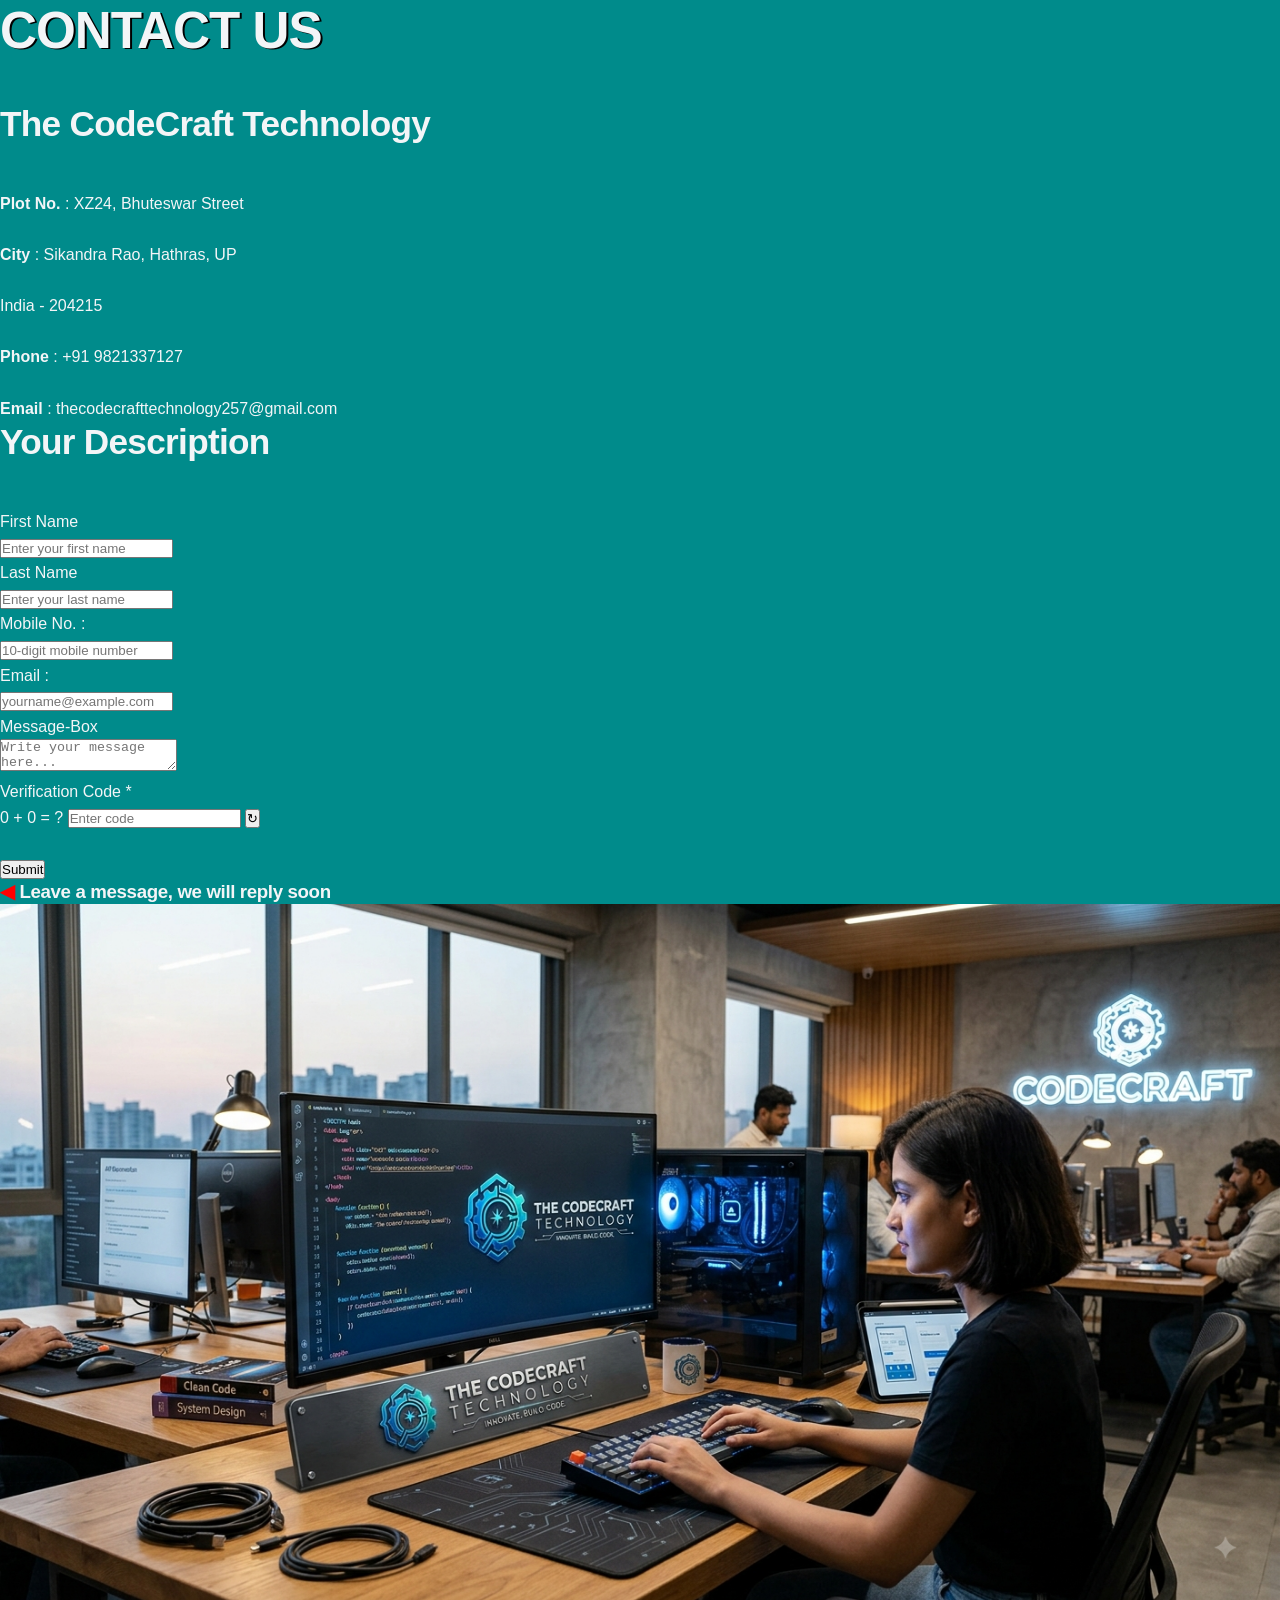
==== contact.html @ 593c447a "contact.html file has been created" ====
<!DOCTYPE html>
<html lang="en">
<head>
    <meta charset="UTF-8">
    <meta name="viewport" content="width=device-width, initial-scale=1.0">
    <title>Contact Us</title>
    <link rel="stylesheet" href="style.css">  
     <link rel="stylesheet" href="contact.css"> 
</head>
<body>
       <div id="header"></div> 
  
    <div id="header_contact">
        <h1>CONTACT US</h1>
    </div>
  
   <div id="contactMe">
    <div class="address">
        <br>
        <h2>The CodeCraft Technology</h2>
        <br>
        <p><b>Plot No.</b> : XZ24, Bhuteswar Street</p><br>
        <p><b>City</b> : Sikandra Rao, Hathras, UP</p><br>
        <p>India - 204215</p><br>
        <p><b>Phone</b> : +91 9821337127</p><br>
        <p><b>Email</b> : thecodecrafttechnology257@gmail.com</p>
    </div>
    <div class="formInfo">
        <form id="userform" novalidate>
            <input type="hidden" name="access_key" id="web3forms-key" value="REPLACE_WITH_YOUR_WEB3FORMS_ACCESS_KEY">
            <input type="hidden" name="subject" value="New Contact Form Submission - The CodeCraft Technology">
            <input type="hidden" name="from_name" value="CodeCraft Contact Form">
            <input type="hidden" name="to_email" value="thecodecrafttechnology257@gmail.com">
            
            <h2>Your Description</h2>
            <br>
            
            <!-- Label aur Input ka connection id se hota hai -->
            <label for="name">First Name</label>
            <br>
            <input type="text" name="name" id="name" class="name" autocomplete="given-name" placeholder="Enter your first name">
            <br>
            
            <label for="lastname">Last Name</label>
            <br>
            <input type="text" name="lastname" id="lastname" class="lastname" autocomplete="family-name" placeholder="Enter your last name">
            <br>
            
            <label for="mobile">Mobile No. :</label>
            <br>
            <input type="text" name="mobile" id="mobile" class="number" inputmode="numeric" autocomplete="tel" placeholder="10-digit mobile number">
            <br>
            
            <label for="email">Email :</label>
            <br>
            <input type="email" name="email" id="email" class="email" autocomplete="email" placeholder="yourname@example.com">
            <br>
            
            <label for="message-box">Message-Box</label>
            <br>
            <textarea id="message-box" class="Message-Box" name="message" maxlength="500" placeholder="Write your message here..."></textarea>
            <br>

            <!-- Authentication: simple verification code -->
            <label for="captcha-input">Verification Code *</label>
            <br>
            <div class="captcha-row">
                <span id="captcha-question">0 + 0 = ?</span>
                <input type="text" id="captcha-input" class="captcha-input" inputmode="numeric" autocomplete="off" placeholder="Enter code">
                <button type="button" id="captcha-refresh" title="New code">&#8635;</button>
            </div>
            <span id="captcha-error" class="error-message"></span>
            <span id="captcha-value" hidden></span>
            <br>
            
            <button type="submit" class="submit">Submit</button>
            <span id="form-success" class="form-success"></span>
        </form> 
    </div>
    <div class="form_image">
        <h3> <strong style="color:red">◀</strong> Leave a message, we will reply soon</h3>
        <img src="IM-4.png" alt="image" id="reply_image">
    </div>

   </div>
   <div class="bottom">
    <p>All rights have resereved@The CodeCraft Technology</p>
   </div>


<script src="header.js"></script>
<script src="contact.js"></script>
</body>
</html>
---- style.css ----
*,
*::before,
*::after {
  margin: 0;
  padding: 0;
  box-sizing: border-box;
}

:root {
  --bg: #0c1014;
  --surface: #151b22;
  --surface-2: #1c242e;
  --line: rgba(212, 175, 55, 0.22);
  --gold: #d4af37;
  --gold-soft: #f0d78c;
  --cyan: #3ec8d8;
  --text: #f3f5f7;
  --muted: #a8b0ba;
  --shadow: 0 18px 50px rgba(0, 0, 0, 0.35);
  --radius: 16px;
  --max: 1180px;
}

html {
  scroll-behavior: smooth;
}

body {
  font-family: "Plus Jakarta Sans", "Segoe UI", sans-serif;
  background: #008b8b;   var(--bg);
  color: var(--text);
  line-height: 1.6;
}

img {
  max-width: 100%;
  display: block;
}

a {
  color: inherit;
}

.skip-link {
  position: absolute;
  left: 12px;
  top: -40px;
  background: var(--gold);
  color: #111;
  padding: 8px 12px;
  z-index: 100;
  font-weight: 700;
}

.skip-link:focus {
  top: 12px;
}

.site-header {
  position: sticky;
  top: 0;
  z-index: 50;
  background:#2f4f4f;
  backdrop-filter: blur(12px);
  border-bottom: 1px solid var(--line);
}

.header-inner {
  width: min(var(--max), calc(100% - 32px));
  margin: 0 auto;
  min-height: 72px;
  display: flex;
  align-items: center;
  justify-content: space-between;
  gap: 24px;
}

.brand {
  display: flex;
  align-items: center;
  gap: 12px;
  text-decoration: none;
}

.brand-mark {
  width: 40px;
  height: 40px;
  display: grid;
  place-items: center;
  border: 1px solid var(--cyan);
  color: var(--cyan);
  border-radius: 10px;
  font-weight: 800;
  letter-spacing: -1px;
}

.brand-text {
  display: flex;
  flex-direction: column;
  line-height: 1.1;
}

.brand-text strong {
  font-size: 0.95rem;
  letter-spacing: 0.04em;
}

.brand-text span {
  font-size: 0.72rem;
  letter-spacing: 0.28em;
  text-transform: uppercase;
  color: orange;
 font-weight : bold;
}

.menu ul {
  display: flex;
  list-style: none;
  gap: 8px;
}

.menu a {
  display: block;
  padding: 8px 14px;
  text-decoration: none;
  color: white;
  font-weight: 600;
  font-size: 0.97rem;
  border-radius: 999px;
  transition: 0.2s ease;
}

.menu a:hover,
.menu a:focus-visible {
  color: var(--bg);
  background: gold; var(--gold);
}

.nav-toggle-btn {
  display: none;
  width: 42px;
  height: 42px;
  place-items: center;
  gap: 5px;
  cursor: pointer;
}

.nav-toggle-btn span {
  display: block;
  width: 22px;
  height: 2px;
  background: var(--text);
}

.hero,
.about,
.services,
.partners,
.footer-grid,
.copyright {
  width: min(var(--max), calc(100% - 32px));
  margin-inline: auto;
}

.hero {
  display: grid;
  grid-template-columns: 1.05fr 0.95fr;
  gap: 40px;
  align-items: center;
  padding: 64px 0 48px;
}

.eyebrow {
  color: red;
  font-size: 1rem;
  font-weight: 700;
  letter-spacing: 0.18em;
  text-transform: uppercase;
  margin-bottom: 12px;
  text-shadow : 1px 0px 0px #ffff; 
}

h1,
h2,
h3 {
  line-height: 1.2;
  letter-spacing: -0.02em;
}

 h1 {
  font-size: clamp(2rem, 4vw, 3.4rem);
  margin-bottom: 16px;
  font-family : sans-serif;
 text-shadow : 2px 1px 0px #000;
}

h2 {
  font-size: clamp(1.6rem, 3vw, 2.2rem);
  margin-bottom: 20px;
 
}

.lede {
  color: #fff; var(--muted);
  font-size: 1.08rem;
  max-width: 38ch;
  margin-bottom: 28px;
}

.hero-actions {
  display: flex;
  flex-wrap: wrap;
  gap: 12px;
}

.btn {
  display: inline-flex;
  align-items: center;
  justify-content: center;
  padding: 12px 22px;
  border-radius: 999px;
  text-decoration: none;
  font-weight: 700;
  transition: 0.2s ease;
}

.btn-primary {
  background: orange;
  color: #000; #16120a;
}

.btn-primary:hover {
  background: gold;
  color:navy;
}

.btn-ghost {
  border: 1px solid var(--line);
  color: #000; var(--text);
  background:aqua;
}

.btn-ghost:hover {
  border-color: var(--gold);
  color: var(--gold);
}

.hero-visual,
.about-visual,
.footer-visual,
.banner {
  border-radius: var(--radius);
  overflow: hidden;
  box-shadow: var(--shadow);
  border: 1px solid var(--line);
}

.hero-visual img,
.about-visual img,
.footer-visual img,
.banner img {
  width: 100%;
  height: 100%;
  object-fit: cover;
}

.banner {
  width: min(var(--max), calc(100% - 32px));
  margin: 0 auto 56px;
  height: 320px;
}

.about {
  display: grid;
  grid-template-columns: 1.15fr 0.85fr;
  gap: 36px;
  align-items: start;
  padding-bottom: 72px;
}

.about-copy h2{
                      text-shadow : 1px 1px  blue;
                      color: #fff; 
             }

.about-copy p{
             color : white;
             border: 2px solid orange;
             width: 20%;
            text-align : center;
            border-radius : 10px; 
    }
.about-facts {
  display: grid;
  gap: 16px;
  margin: 8px 0 28px;
}

.about-facts div {
  background: teal;  var(--surface);
  border: 1px solid var(--line);
  border-radius: 12px;
  padding: 14px 16px;
  border-top : 1px solid #000;
}

.about-facts dt {
  color: var(--gold);
  font-size: 0.78rem;
  font-weight: 700;
  letter-spacing: 0.08em;
  text-transform: uppercase;
  margin-bottom: 4px;
}

.about-facts dd {
  color: var(--text);
}

.mission-grid {
  display: grid;
  grid-template-columns: 1fr 1fr;
  gap: 16px;
}

.mission-grid article {
  background: teal; var(--surface-2);
  border-radius: 12px;
  padding: 18px;
  border-top: 3px solid var(--gold);
 border-bottom :1px solid navy;
}

.mission-grid h3 {
  color: var(--gold);
  font-size: 1rem;
  margin-bottom: 8px;

}

.mission-grid p{
                  border:none;
                  width: auto;
                  text-align:left;        
          }
.mission-grid p,
.partner-card p {
  color:#fff; var(--muted);
  font-size: 0.95rem;
 
}

.section-head {
  margin-bottom: 28px;
}

.section-head h2{
                  font-family:sans-serif;
                  text-shadow : 2px 2px 2px blue;
                  font-size : 25px; 
 } 
.service-grid,
.partner-grid {
  display: grid;
  gap: 20px;
}

.service-grid {
  grid-template-columns: repeat(3, 1fr);
  padding-bottom: 72px;
  cursor:pointer; 
}

.card,
.partner-card {
  background: #2f4f4f; var(--surface);
  border: 1px solid var(--line);
  border-radius: var(--radius);
  padding: 28px 24px;
  transition: transform 0.25s ease, border-color 0.25s ease;
}

.card:hover,
.partner-card:hover {
  transform: translateY(-4px);
  border-color: 5px 5px 5px var(--gold);
}

.card h3 a {
  color: orange; var(--gold);
  text-decoration: none;
}

.card h3 a:hover {
  color: var(--gold-soft);
}

.card ul {
  list-style: none;
  margin-top: 18px;
}

.card li {
  color: #fff;  var(--muted);
  padding: 8px 0;
  border-bottom: 1px solid rgba(255, 255, 255, 0.06);
}

.card li:last-child {
  border-bottom: 0;
}

.partner-grid {
  grid-template-columns: repeat(4, 1fr);
  padding-bottom: 72px;
  cursor:pointer; 
}

.partner-card h3 {
  margin-bottom: 8px;
  color: orange; 
}

.footer {
  background:#2f4f4f;  #0a0d11;
  border-top: 1px solid var(--line);
  padding: 56px 0 24px;
}

.contact-panel h2{
             text-shadow : 2px 2px 2px blue;
             font-size : 24px;
     }

.contact-panel p{
                      color: red;
                      border: none;
                      width: 35%;
                      text-align : center;
                     border-radius : 10px; 
                     font-family : sans-serif;
                     font-weight: bold;
                     background : transparent; 
                     text-shadow : 0.5px 0px 0px white;
            }
.footer-grid {
  display: grid;
  grid-template-columns: 0.9fr 1.1fr;
  gap: 28px;
  align-items: stretch;
}

.contact-list {
  list-style: none;
  margin: 8px 0 24px;
}

.contact-list li {
  margin-bottom: 16px;
}

.contact-list span {
  display: block;
  color: var(--gold);
  font-size: 0.75rem;
  font-weight: 700;
  letter-spacing: 0.08em;
  text-transform: uppercase;
}

.contact-list a,
.contact-list strong {
  color: var(--text);
  text-decoration: none;
  font-weight: 600;
}

.contact-list a:hover {
  color: var(--gold);
}

.copyright {
  margin-top: 28px;
  padding-top: 18px;
  border-top: 1px solid var(--line);
  color: var(--muted);
  font-size: 0.85rem;
}

#contact .copyright{
       text-align : center; 
}
   
@media (max-width: 1024px) {
  .hero,
  .about,
  .footer-grid {
    grid-template-columns: 1fr;
  }

  .banner {
    height: 220px;
  }

  .service-grid,
  .partner-grid,
  .mission-grid {
    grid-template-columns: 1fr 1fr;
  }
}

@media (max-width: 768px) {
  .nav-toggle-btn {
    display: grid;
  }

  .menu {
    position: absolute;
    left: 0;
    right: 0;
    top: 72px;
    background: var(--surface);
    border-bottom: 1px solid var(--line);
    display: none;
  }

  .nav-toggle:checked ~ .menu {
    display: block;
  }

  .menu ul {
    flex-direction: column;
    padding: 12px;
  }

  .hero {
    padding-top: 36px;
  }

  .service-grid,
  .partner-grid,
  .mission-grid {
    grid-template-columns: 1fr;
  }

  h1 {
    font-size: 2rem;
  }
}
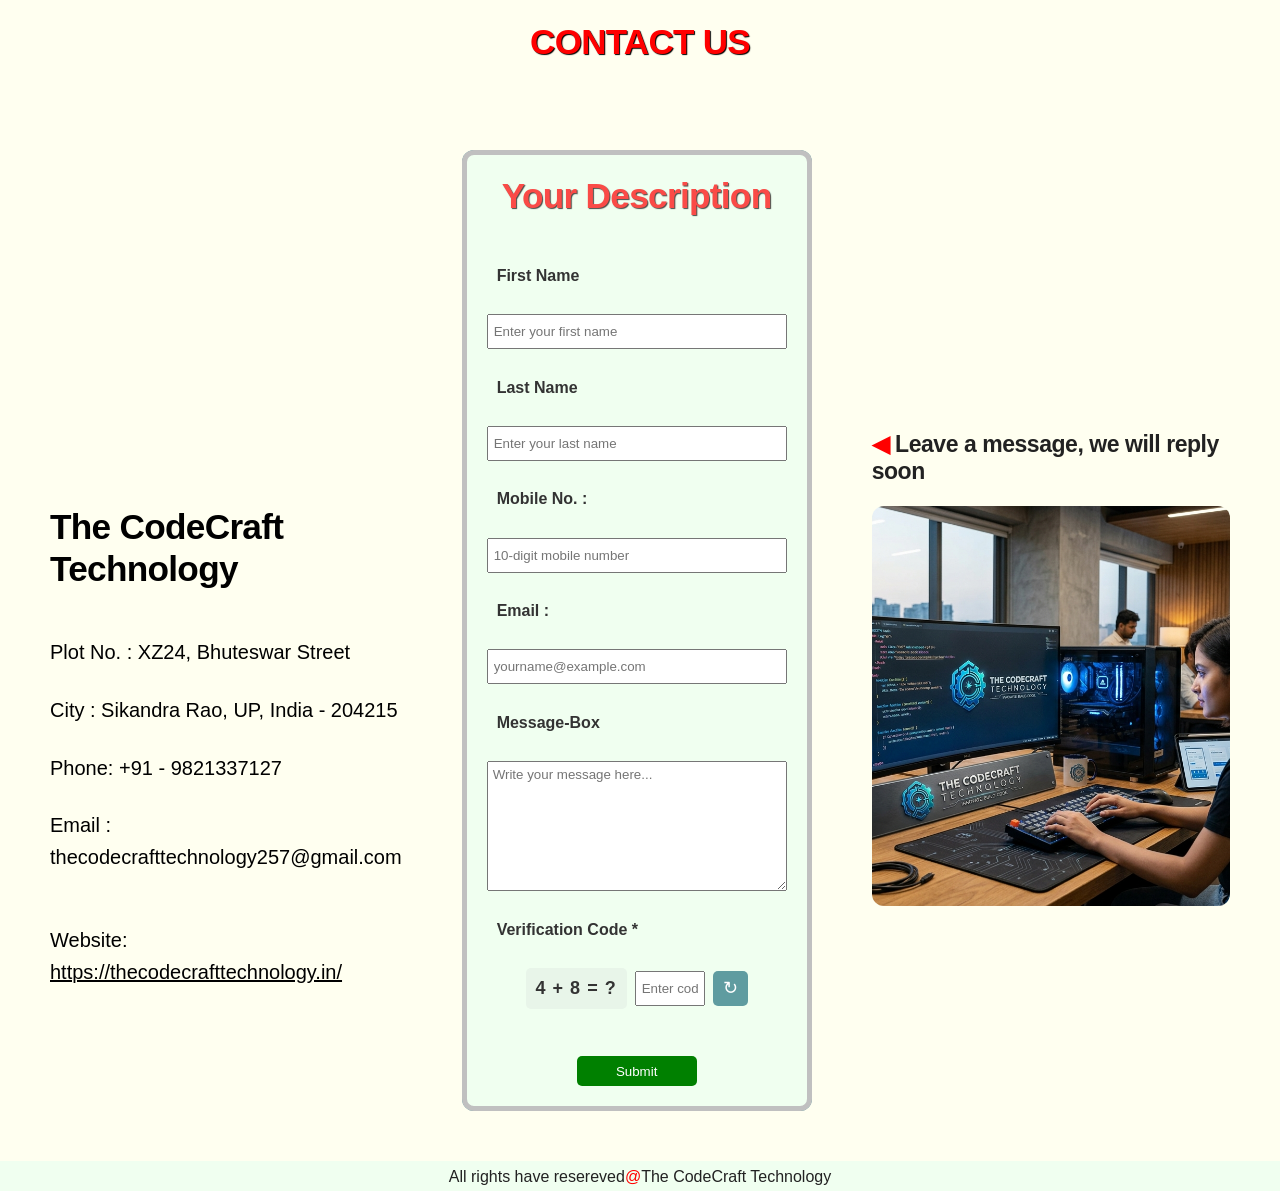
==== commit b86c6be3: "contact.html updated The file has been updated" ====
--- a/contact.html
+++ b/contact.html
@@ -5,7 +5,7 @@
     <meta name="viewport" content="width=device-width, initial-scale=1.0">
     <title>Contact Us</title>
     <link rel="stylesheet" href="style.css">  
-     <link rel="stylesheet" href="contact.css"> 
+    <link rel="stylesheet" href="contact.css"> 
 </head>
 <body>
        <div id="header"></div> 
@@ -19,18 +19,18 @@
         <br>
         <h2>The CodeCraft Technology</h2>
         <br>
-        <p><b>Plot No.</b> : XZ24, Bhuteswar Street</p><br>
-        <p><b>City</b> : Sikandra Rao, Hathras, UP</p><br>
-        <p>India - 204215</p><br>
-        <p><b>Phone</b> : +91 9821337127</p><br>
-        <p><b>Email</b> : thecodecrafttechnology257@gmail.com</p>
+        <p>Plot No. : XZ24, Bhuteswar Street</p><br>
+        <p>City : Sikandra Rao, UP, India - 204215</p><br>
+        <p>Phone: +91 - 9821337127</p><br>
+        <p>Email : thecodecrafttechnology257@gmail.com</p><br><br>
+        <p>Website: <a href="https://thecodecrafttechnology.in/" target="_blank">https://thecodecrafttechnology.in/</a></p>
     </div>
     <div class="formInfo">
         <form id="userform" novalidate>
-            <input type="hidden" name="access_key" id="web3forms-key" value="REPLACE_WITH_YOUR_WEB3FORMS_ACCESS_KEY">
-            <input type="hidden" name="subject" value="New Contact Form Submission - The CodeCraft Technology">
-            <input type="hidden" name="from_name" value="CodeCraft Contact Form">
-            <input type="hidden" name="to_email" value="thecodecrafttechnology257@gmail.com">
+            <input type="hidden" name="_subject" value="New Contact Form Submission - The CodeCraft Technology">
+            <input type="hidden" name="_template" value="table">
+            <input type="hidden" name="_captcha" value="false">
+            <input type="hidden" name="_replyto" id="_replyto" value="">
             
             <h2>Your Description</h2>
             <br>
@@ -84,7 +84,7 @@
 
    </div>
    <div class="bottom">
-    <p>All rights have resereved@The CodeCraft Technology</p>
+    <p>All rights have resereved<font style="color:red">@</font>The CodeCraft Technology</p>
    </div>
 
 
--- a/style.css
+++ b/style.css
@@ -56,7 +56,7 @@
   top: 12px;
 }
 
-.site-header {
+#site-header {
   position: sticky;
   top: 0;
   z-index: 50;
@@ -489,8 +489,8 @@
 
 #contact .copyright{
        text-align : center; 
-}
-   
+   } 
+
 @media (max-width: 1024px) {
   .hero,
   .about,
--- a/contact.css
+++ b/contact.css
@@ -0,0 +1,213 @@
+*{
+    margin:0;
+    padding:0;
+    box-sizing: border-box;
+}
+
+#header_contact{
+    display: flex;
+    width: 100%;
+    height: 100px;
+    background:#fffff0;
+    justify-content: center;
+    align-items: center;
+}
+ 
+#header_contact h1{
+     color:red;
+     font-family: sans-serif;
+     font-size: 35px;
+     text-shadow: 1px 1px 1px #000;
+}
+#contactMe{
+    display: flex;
+    width: 100%;
+    height:auto;
+    background:#fffff0;
+    gap:60px; 
+    justify-content: center;
+    align-items: center;
+    padding:50px;
+}
+
+.address{
+     width:360px;
+     height:300px;
+     background:transparent;
+     border-radius: 12px;
+     color:#000;
+     text-align: left;
+     
+}
+
+.address p{
+     font-size: 20px;
+}
+
+.formInfo{
+      width: auto;
+      height:auto;
+      background:#5f9ca0;
+      border-radius: 12px;
+      justify-content: center;
+      display: flex;
+}
+
+#userform {
+    display: flex;
+    flex-direction: column;
+    width: 350px;
+    height: auto; /* Height auto karna zaroori hai */
+    background: #f0fff0;
+    justify-content: center;
+    align-items: center;
+    padding-bottom: 20px;
+    border: 5px solid silver;
+    border-radius: 12px; 
+}
+
+#userform h2 {
+    color: red;
+    text-align: center;
+    text-shadow: 1px 1px 1px #000;
+    padding-top: 20px;
+    opacity: 0.7;
+}
+
+.Message-Box {
+    width: 300px;
+    height: 130px;
+    padding: 5px; /* Textarea me thoda padding acha lagta hai */
+    font-family: inherit;
+}
+
+.name, .lastname, .number, .email {
+    width: 300px;
+    height: 35px;
+    padding: 5px; /* Input me padding */
+}
+
+label {
+    margin-right: auto;
+    padding: 0 30px;
+    font-weight: bold; /* Labels ko bold kiya */
+    color: #333;
+}
+
+.error-message {
+    color: #b00020;
+    font-size: 13px;
+    font-weight: bold;
+    min-height: 16px;
+    margin: 2px 0 4px 0;
+    padding: 0 30px;
+    text-align: left;
+    width: 300px;
+}
+
+#userform input.input-invalid,
+#userform textarea.input-invalid {
+    border: 2px solid #b00020;
+    outline: none;
+}
+
+#userform input.input-valid,
+#userform textarea.input-valid {
+    border: 2px solid green;
+    outline: none;
+}
+
+.captcha-row {
+    display: flex;
+    align-items: center;
+    gap: 8px;
+}
+
+#captcha-question {
+    font-weight: bold;
+    font-size: 18px;
+    color: #333;
+    background: #e8f5e9;
+    padding: 6px 10px;
+    border-radius: 5px;
+    letter-spacing: 1px;
+}
+
+.captcha-input {
+    width: 70px;
+    height: 35px;
+    padding: 5px;
+    text-align: center;
+}
+
+#captcha-refresh {
+    height: 35px;
+    width: 35px;
+    border: none;
+    border-radius: 5px;
+    background: #5f9ca0;
+    color: #fff;
+    font-size: 18px;
+    cursor: pointer;
+}
+
+#captcha-refresh:hover {
+    background: #4a7f82;
+}
+
+.form-success {
+    display: none;
+    margin-top: 12px;
+    padding: 10px;
+    width: 300px;
+    background: #e8f5e9;
+    color: green;
+    border: 1px solid green;
+    border-radius: 6px;
+    font-weight: bold;
+    text-align: center;
+}
+
+.submit {
+    width: 120px;
+    height: 30px;
+    background: green;
+    color: #fff;
+    border: none;
+    border-radius: 5px;
+    cursor: pointer;
+}
+
+.submit:hover {
+    background: darkgreen; /* Hover effect */
+}
+
+.form_image{
+       width:430px;
+       height:400px;
+       background:transparent; 
+       border-radius: 12px;
+}
+.form_image h3{
+     font-size: 23px;
+     margin-bottom: 20px;
+     font-weight: bolder;
+     color:#222;
+}
+
+#reply_image{
+    width: 100%;
+    height: 100%;
+    object-fit: cover;
+    border-radius: 12px;
+}
+
+.bottom{
+    width: 100%;
+    height: 30px;
+    background:#f0fff0;
+    color:#222;
+    justify-content: center;
+    display: flex;
+    align-items: center;
+}
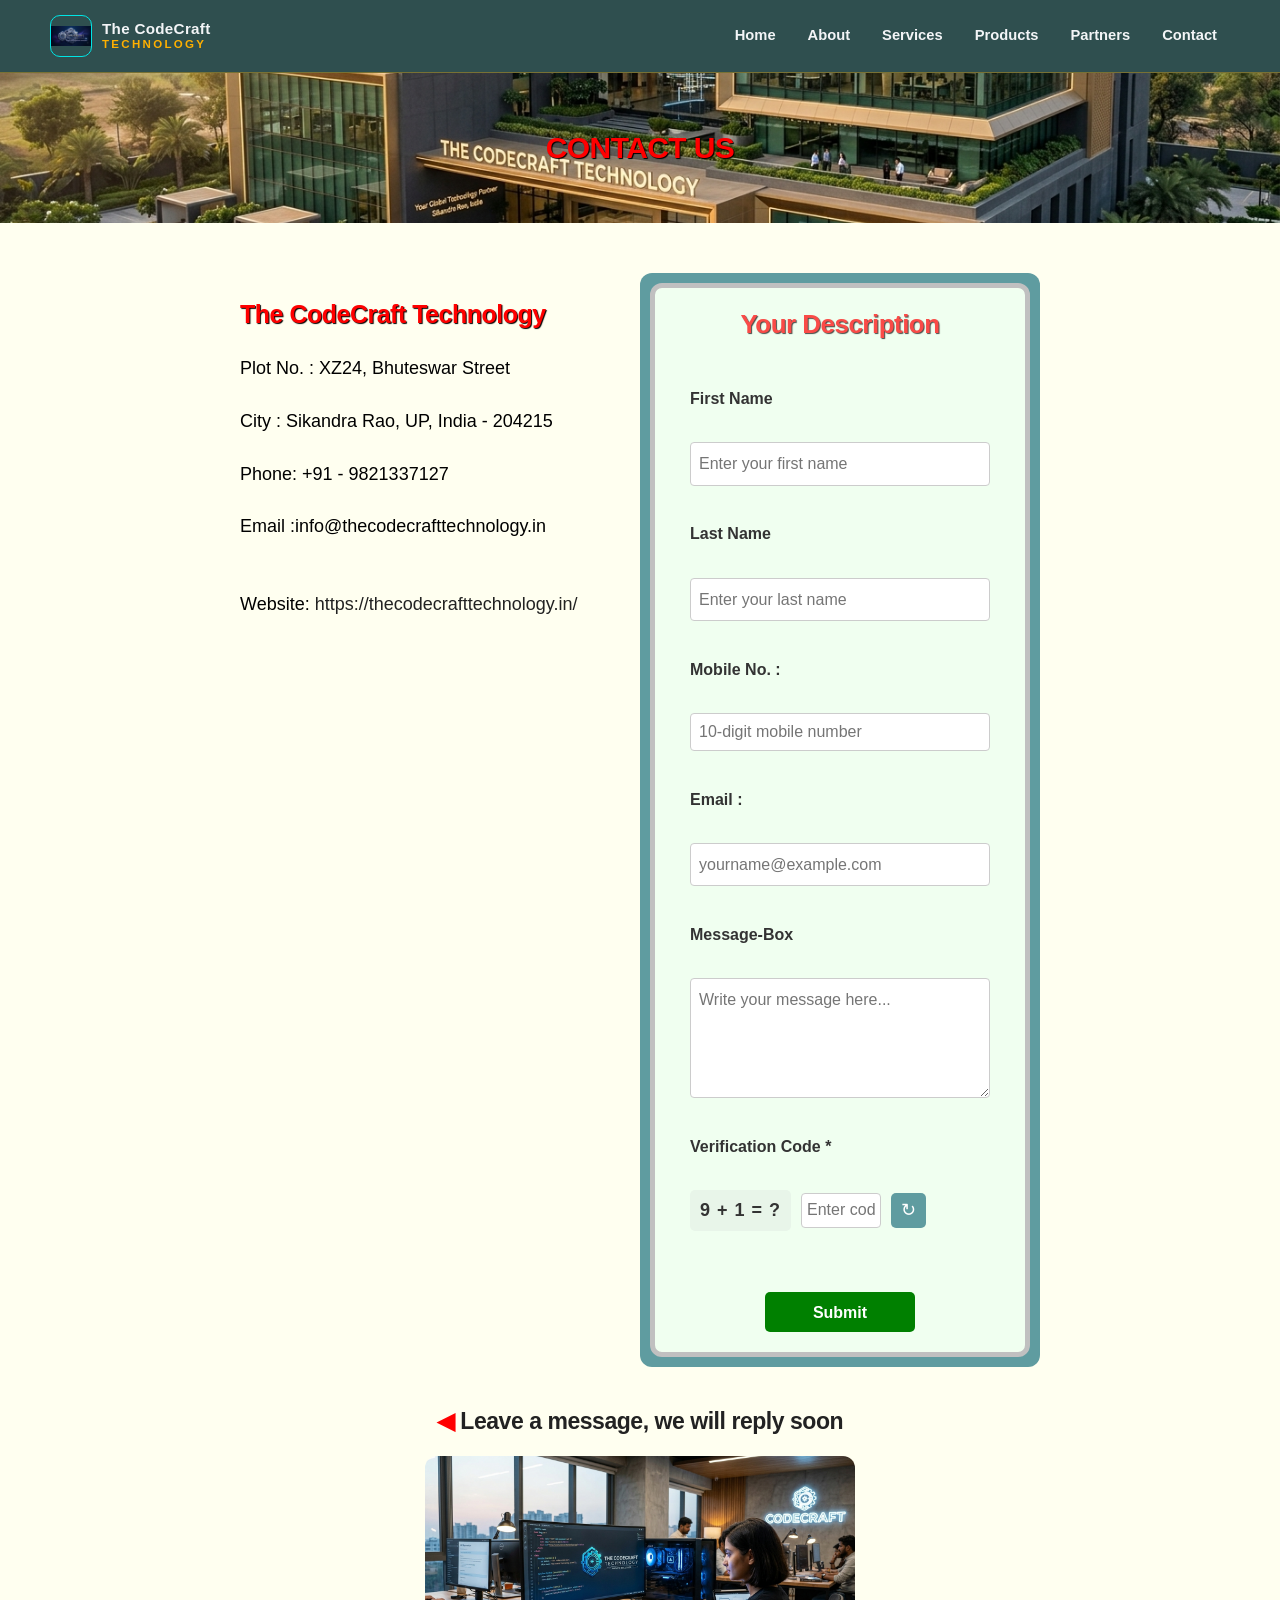
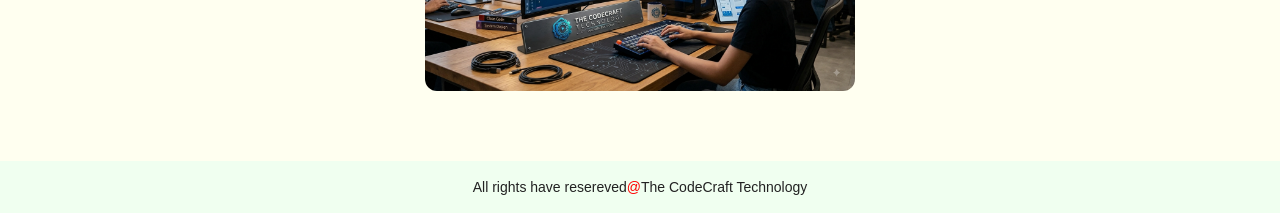
==== commit 39384197: "Update contact.html" ====
--- a/contact.html
+++ b/contact.html
@@ -22,7 +22,7 @@
         <p>Plot No. : XZ24, Bhuteswar Street</p><br>
         <p>City : Sikandra Rao, UP, India - 204215</p><br>
         <p>Phone: +91 - 9821337127</p><br>
-        <p>Email : thecodecrafttechnology257@gmail.com</p><br><br>
+        <p>Email :info@thecodecrafttechnology.in</p><br><br>
         <p>Website: <a href="https://thecodecrafttechnology.in/" target="_blank">https://thecodecrafttechnology.in/</a></p>
     </div>
     <div class="formInfo">
--- a/style.css
+++ b/style.css
@@ -1,3 +1,13 @@
+/* =========================================================
+   THE CODECRAFT TECHNOLOGY
+   Complete Responsive Stylesheet
+   Desktop | Tablet | Mobile
+========================================================= */
+
+/* =========================
+   1. CSS RESET & VARIABLES
+========================= */
+
 *,
 *::before,
 *::after {
@@ -7,68 +17,126 @@
 }
 
 :root {
-  --bg: #0c1014;
+  --bg: #008b8b;
   --surface: #151b22;
-  --surface-2: #1c242e;
-  --line: rgba(212, 175, 55, 0.22);
-  --gold: #d4af37;
-  --gold-soft: #f0d78c;
-  --cyan: #3ec8d8;
+  --surface-2: #087c7c;
+  --card-bg: #2f4f4f;
+  --footer-bg: #2f4f4f;
+
+  --gold: #ffb000;
+  --gold-soft: #ffd166;
+  --cyan: #00e5e5;
+
   --text: #f3f5f7;
-  --muted: #a8b0ba;
-  --shadow: 0 18px 50px rgba(0, 0, 0, 0.35);
-  --radius: 16px;
+  --muted: #d4e5e5;
+
+  --line: rgba(255, 176, 0, 0.35);
+  --shadow: 0 12px 30px rgba(0, 0, 0, 0.25);
+
+  --radius: 12px;
   --max: 1180px;
 }
+
+/* =========================
+   2. GLOBAL STYLES
+========================= */
 
 html {
   scroll-behavior: smooth;
+  scroll-padding-top: 85px;
 }
 
 body {
   font-family: "Plus Jakarta Sans", "Segoe UI", sans-serif;
-  background: #008b8b;   var(--bg);
+  background: var(--bg);
   color: var(--text);
   line-height: 1.6;
+  min-width: 320px;
+  overflow-wrap: break-word;
 }
 
 img {
+  display: block;
   max-width: 100%;
-  display: block;
+  height: auto;
 }
 
 a {
   color: inherit;
 }
+
+button,
+input,
+textarea,
+select {
+  font: inherit;
+}
+
+button,
+a {
+  -webkit-tap-highlight-color: transparent;
+}
+
+h1,
+h2,
+h3 {
+  line-height: 1.25;
+  letter-spacing: -0.02em;
+}
+
+p {
+  overflow-wrap: anywhere;
+}
+
+section {
+  scroll-margin-top: 85px;
+}
+
+/* =========================
+   3. ACCESSIBILITY
+========================= */
 
 .skip-link {
   position: absolute;
   left: 12px;
-  top: -40px;
+  top: -60px;
+  z-index: 1000;
+
   background: var(--gold);
   color: #111;
-  padding: 8px 12px;
-  z-index: 100;
+
+  padding: 10px 14px;
+  border-radius: 6px;
+
   font-weight: 700;
+  text-decoration: none;
 }
 
 .skip-link:focus {
   top: 12px;
 }
 
-#site-header {
+/* =========================
+   4. HEADER & NAVIGATION
+========================= */
+
+.site-header {
   position: sticky;
   top: 0;
-  z-index: 50;
-  background:#2f4f4f;
+  z-index: 100;
+
+  background: var(--footer-bg);
+  border-bottom: 1px solid var(--line);
+
   backdrop-filter: blur(12px);
-  border-bottom: 1px solid var(--line);
 }
 
 .header-inner {
-  width: min(var(--max), calc(100% - 32px));
-  margin: 0 auto;
+  width: min(var(--max), calc(100% - 48px));
   min-height: 72px;
+
+  margin-inline: auto;
+
   display: flex;
   align-items: center;
   justify-content: space-between;
@@ -78,79 +146,132 @@
 .brand {
   display: flex;
   align-items: center;
-  gap: 12px;
+  gap: 10px;
+
   text-decoration: none;
+  flex-shrink: 0;
 }
 
 .brand-mark {
-  width: 40px;
-  height: 40px;
+  width: 42px;
+  height: 42px;
+
   display: grid;
   place-items: center;
+
   border: 1px solid var(--cyan);
-  color: var(--cyan);
   border-radius: 10px;
-  font-weight: 800;
-  letter-spacing: -1px;
+
+  overflow: hidden;
+  flex-shrink: 0;
+}
+
+.brand-mark img {
+  width: 100%;
+  height: 100%;
+  object-fit: contain;
 }
 
 .brand-text {
   display: flex;
   flex-direction: column;
-  line-height: 1.1;
+  line-height: 1.2;
 }
 
 .brand-text strong {
   font-size: 0.95rem;
-  letter-spacing: 0.04em;
+  letter-spacing: 0.02em;
 }
 
 .brand-text span {
+  color: var(--gold);
+
   font-size: 0.72rem;
-  letter-spacing: 0.28em;
+  font-weight: 800;
+  letter-spacing: 0.2em;
   text-transform: uppercase;
-  color: orange;
- font-weight : bold;
-}
+}
+
+/* Desktop Navigation */
 
 .menu ul {
   display: flex;
+  align-items: center;
+  gap: 6px;
+
   list-style: none;
-  gap: 8px;
 }
 
 .menu a {
   display: block;
-  padding: 8px 14px;
+
+  padding: 9px 13px;
+
+  border-radius: 999px;
+
+  color: var(--text);
   text-decoration: none;
-  color: white;
+
+  font-size: 0.92rem;
   font-weight: 600;
-  font-size: 0.97rem;
-  border-radius: 999px;
-  transition: 0.2s ease;
+
+  transition:
+    color 0.2s ease,
+    background-color 0.2s ease;
 }
 
 .menu a:hover,
 .menu a:focus-visible {
-  color: var(--bg);
-  background: gold; var(--gold);
+  color: #111;
+  background: var(--gold);
+  outline: none;
+}
+
+/* Hamburger Button */
+
+.nav-toggle {
+  position: absolute;
+  width: 1px;
+  height: 1px;
+  opacity: 0;
+  pointer-events: none;
 }
 
 .nav-toggle-btn {
   display: none;
+
   width: 42px;
   height: 42px;
-  place-items: center;
+
+  align-items: center;
+  justify-content: center;
+  flex-direction: column;
   gap: 5px;
+
+  border: 1px solid var(--line);
+  border-radius: 8px;
+
   cursor: pointer;
 }
 
 .nav-toggle-btn span {
   display: block;
+
   width: 22px;
   height: 2px;
+
   background: var(--text);
-}
+  border-radius: 2px;
+}
+
+.nav-toggle:focus-visible + .nav-toggle-btn {
+  outline: 2px solid var(--cyan);
+  outline-offset: 3px;
+}
+
+/* =========================
+   5. COMMON CONTAINERS
+========================= */
 
 .hero,
 .about,
@@ -158,296 +279,552 @@
 .partners,
 .footer-grid,
 .copyright {
-  width: min(var(--max), calc(100% - 32px));
+  width: min(var(--max), calc(100% - 48px));
   margin-inline: auto;
 }
+
+/* =========================
+   6. SECTION LABELS
+========================= */
+
+.eyebrow {
+  color: #ff4747;
+
+  font-size: 0.8rem;
+  font-weight: 800;
+  letter-spacing: 0.14em;
+  text-transform: uppercase;
+  color:#fff;
+  margin-bottom: 12px;
+  text-shadow: 1px 1px 1px rgba(255, 255, 255, 0.2);
+}
+
+/* =========================
+   7. HERO SECTION
+========================= */
 
 .hero {
   display: grid;
-  grid-template-columns: 1.05fr 0.95fr;
+  grid-template-columns: minmax(0, 1.05fr) minmax(0, 0.95fr);
+
+  align-items: center;
   gap: 40px;
-  align-items: center;
-  padding: 64px 0 48px;
-}
-
-.eyebrow {
-  color: red;
+
+  padding-top: 56px;
+  padding-bottom: 42px;
+}
+
+.hero-copy {
+  min-width: 0;
+}
+
+.hero h1 {
+  font-family: "Plus Jakarta Sans", "Segoe UI", sans-serif;
+
+  font-size: clamp(2rem, 4vw, 3.4rem);
+  font-weight: 800;
+
+  margin-bottom: 16px;
+
+  text-shadow: 2px 1px 0 rgba(0, 0, 0, 0.65);
+}
+
+.lede {
+  max-width: 48ch;
+
+  color: var(--text);
   font-size: 1rem;
-  font-weight: 700;
-  letter-spacing: 0.18em;
-  text-transform: uppercase;
-  margin-bottom: 12px;
-  text-shadow : 1px 0px 0px #ffff; 
-}
-
-h1,
-h2,
-h3 {
-  line-height: 1.2;
-  letter-spacing: -0.02em;
-}
-
- h1 {
-  font-size: clamp(2rem, 4vw, 3.4rem);
-  margin-bottom: 16px;
-  font-family : sans-serif;
- text-shadow : 2px 1px 0px #000;
-}
-
-h2 {
-  font-size: clamp(1.6rem, 3vw, 2.2rem);
-  margin-bottom: 20px;
- 
-}
-
-.lede {
-  color: #fff; var(--muted);
-  font-size: 1.08rem;
-  max-width: 38ch;
-  margin-bottom: 28px;
+
+  margin-bottom: 24px;
 }
 
 .hero-actions {
   display: flex;
+  align-items: center;
   flex-wrap: wrap;
   gap: 12px;
 }
+
+/* =========================
+   8. BUTTONS
+========================= */
 
 .btn {
   display: inline-flex;
   align-items: center;
   justify-content: center;
-  padding: 12px 22px;
-  border-radius: 999px;
+
+  min-height: 37px;
+  padding: 10px 20px;
+
+  border: 1px solid transparent;
+  border-radius: 17px;
+
+  font-size: 0.99rem;
+  font-weight: 700;
+
   text-decoration: none;
-  font-weight: 700;
-  transition: 0.2s ease;
+  text-align: center;
+
+  transition:
+    background-color 0.2s ease,
+    color 0.2s ease,
+    transform 0.2s ease;
+}
+
+.btn:hover {
+  transform: translateY(-2px);
 }
 
 .btn-primary {
-  background: orange;
-  color: #000; #16120a;
-}
-
-.btn-primary:hover {
-  background: gold;
-  color:navy;
+  background: var(--gold);
+  color: #111;
+}
+
+.btn-primary:hover,
+.btn-primary:focus-visible {
+  background: var(--gold-soft);
+  color: #111;
 }
 
 .btn-ghost {
-  border: 1px solid var(--line);
-  color: #000; var(--text);
-  background:aqua;
-}
-
-.btn-ghost:hover {
-  border-color: var(--gold);
-  color: var(--gold);
-}
+  background: var(--cyan);
+  color: #062b2b;
+  height: 47px;
+}
+
+.btn-ghost:hover,
+.btn-ghost:focus-visible {
+  background: #a0ffff;
+  color: #062b2b;
+}
+
+/* =========================
+   9. IMAGE CONTAINERS
+========================= */
 
 .hero-visual,
 .about-visual,
 .footer-visual,
 .banner {
+  min-width: 0;
+  overflow: hidden;
+  border: 1px solid var(--line);
   border-radius: var(--radius);
-  overflow: hidden;
   box-shadow: var(--shadow);
-  border: 1px solid var(--line);
 }
 
 .hero-visual img,
-.about-visual img,
-.footer-visual img,
-.banner img {
+.footer-visual img {
+  display: block;
   width: 100%;
   height: 100%;
   object-fit: cover;
 }
 
+.hero-visual {
+  min-height: 200px;
+}
+
+/* =========================
+   MOTION - PICTURE (Premium Pan & Zoom)
+========================= */
+
 .banner {
-  width: min(var(--max), calc(100% - 32px));
-  margin: 0 auto 56px;
-  height: 320px;
-}
+    /* बराबर स्पेस के लिए */
+    width: min(var(--max), calc(100% - 48px)); 
+    margin-inline: auto; 
+    margin-bottom: 48px;
+    
+    height: 350px;
+    position: relative;
+    border-radius: 12px;
+    
+    /* यह ज़रूरी है ताकि ज़ूम होती इमेज बाहर न निकले */
+    overflow: hidden; 
+}
+
+.banner img {
+    width: 100%;
+    height: 100%;
+    object-fit: cover;
+    
+    /* 20 सेकंड का बहुत ही स्मूद और धीमा एनीमेशन */
+    animation: slowPanZoom 20s ease-in-out infinite alternate;
+}
+
+/* एनीमेशन का डिज़ाइन (Keyframes) */
+@keyframes slowPanZoom {
+    0% {
+        transform: scale(1) translate(0, 0);
+    }
+    100% {
+        /* इमेज 10% ज़ूम इन होगी और थोड़ी सी ऊपर-बाईं तरफ खिसकेगी */
+        transform: scale(1.1) translate(-1.5%, -1.5%); 
+    }
+}
+
+/* =========================
+   10. ABOUT SECTION
+========================= */
 
 .about {
   display: grid;
-  grid-template-columns: 1.15fr 0.85fr;
-  gap: 36px;
+
+  grid-template-columns:
+    minmax(0, 1.15fr)
+    minmax(0, 0.85fr);
+
   align-items: start;
-  padding-bottom: 72px;
-}
-
-.about-copy h2{
-                      text-shadow : 1px 1px  blue;
-                      color: #fff; 
-             }
-
-.about-copy p{
-             color : white;
-             border: 2px solid orange;
-             width: 20%;
-            text-align : center;
-            border-radius : 10px; 
-    }
+  gap: 32px;
+
+  padding-bottom: 64px;
+}
+
+.about-copy,
+.about-visual {
+  min-width: 0;
+  width: 100%;
+}
+
+/* About Us label */
+
+.about-copy .about-label {
+  display: inline-block;
+
+  width: auto;
+
+  margin-bottom: 12px;
+  padding: 3px 10px;
+
+  color: var(--text);
+
+  border: 2px solid var(--gold);
+  border-radius: 8px;
+
+  font-size: 0.8rem;
+  font-weight: 800;
+
+  text-align: center;
+  white-space: normal;
+}
+
+/* About heading */
+
+.about-copy h2 {
+  color: var(--text);
+
+  font-size: clamp(1.5rem, 2.6vw, 2rem);
+  margin-bottom: 16px;
+
+  text-shadow: 1px 1px 2px gold;
+}
+
+/* =========================
+   11. COMPANY INFORMATION
+========================= */
+
 .about-facts {
   display: grid;
-  gap: 16px;
-  margin: 8px 0 28px;
-}
-
-.about-facts div {
-  background: teal;  var(--surface);
+  gap: 12px;
+
+  margin: 8px 0 24px;
+}
+
+.about-facts > div {
+  min-width: 0;
+
+  padding: 14px 16px;
+
+  background: var(--surface-2);
+
   border: 1px solid var(--line);
-  border-radius: 12px;
-  padding: 14px 16px;
-  border-top : 1px solid #000;
+  border-top: 1px solid #064d4d;
+
+  border-radius: 9px;
 }
 
 .about-facts dt {
+  margin-bottom: 5px;
+
   color: var(--gold);
+
   font-size: 0.78rem;
-  font-weight: 700;
-  letter-spacing: 0.08em;
+  font-weight: 800;
+
+  letter-spacing: 0.06em;
   text-transform: uppercase;
-  margin-bottom: 4px;
 }
 
 .about-facts dd {
   color: var(--text);
-}
+
+  font-size: 0.93rem;
+  line-height: 1.65;
+
+  overflow-wrap: anywhere;
+}
+
+/* =========================
+   12. MISSION & VISION
+========================= */
 
 .mission-grid {
   display: grid;
-  grid-template-columns: 1fr 1fr;
+
+  grid-template-columns:
+    repeat(2, minmax(0, 1fr));
+
   gap: 16px;
+  width: 100%;
 }
 
 .mission-grid article {
-  background: teal; var(--surface-2);
-  border-radius: 12px;
+  min-width: 0;
+  width: 100%;
+
   padding: 18px;
+
+  background: var(--surface-2);
+
   border-top: 3px solid var(--gold);
- border-bottom :1px solid navy;
+  border-bottom: 1px solid navy;
+
+  border-radius: 10px;
+
+  overflow-wrap: anywhere;
 }
 
 .mission-grid h3 {
   color: var(--gold);
+
   font-size: 1rem;
   margin-bottom: 8px;
-
-}
-
-.mission-grid p{
-                  border:none;
-                  width: auto;
-                  text-align:left;        
-          }
-.mission-grid p,
-.partner-card p {
-  color:#fff; var(--muted);
-  font-size: 0.95rem;
- 
-}
+}
+
+.mission-grid p {
+  color: var(--text);
+
+  font-size: 0.92rem;
+  line-height: 1.65;
+
+  overflow-wrap: anywhere;
+}
+
+/* =========================
+   13. ABOUT GIF VISUAL
+========================= */
+
+.about-visual {
+  height: auto;
+  align-self: start;
+
+  overflow: hidden;
+
+  border-radius: var(--radius);
+  border: 1px solid var(--line);
+
+  box-shadow: var(--shadow);
+}
+
+.about-visual img {
+  display: block;
+
+  width: 100%;
+  height: auto;
+
+  object-fit: contain;
+}
+
+/* =========================
+   14. SECTION HEADINGS
+========================= */
 
 .section-head {
-  margin-bottom: 28px;
-}
-
-.section-head h2{
-                  font-family:sans-serif;
-                  text-shadow : 2px 2px 2px blue;
-                  font-size : 25px; 
- } 
-.service-grid,
+  margin-bottom: 24px;
+}
+
+.section-head .eyebrow {
+  margin-bottom: 8px;
+}
+
+.section-head h2 {
+  color: var(--text);
+
+  font-family: "Plus Jakarta Sans", "Segoe UI", sans-serif;
+  font-size: clamp(1.0rem, 2.0vw, 1.5rem);
+
+  text-shadow: 2px 2px 2px #000;
+}
+
+/* =========================
+   15. SERVICES SECTION
+========================= */
+
+.services {
+  padding-bottom: 8px;
+}
+
+.service-grid {
+  display: grid;
+
+  grid-template-columns:
+    repeat(3, minmax(0, 1fr));
+
+  gap: 20px;
+
+  padding-bottom: 56px;
+}
+
+.card {
+  min-width: 0;
+
+  padding: 24px;
+
+  background: var(--card-bg);
+
+  border: 1px solid rgba(255, 176, 0, 0.18);
+  border-radius: var(--radius);
+
+  transition:
+    transform 0.25s ease,
+    border-color 0.25s ease;
+}
+
+.card:hover {
+  transform: translateY(-4px);
+  border-color: var(--gold);
+}
+
+.card h3 {
+  margin-bottom: 12px;
+
+  color: var(--gold);
+  font-size: 1.05rem;
+}
+
+.card h3 a {
+  color: var(--gold);
+  text-decoration: none;
+}
+
+.card h3 a:hover {
+  color: var(--gold-soft);
+}
+
+.card ul {
+  list-style: none;
+  margin-top: 8px;
+}
+
+.card li {
+  padding: 8px 0;
+
+  color: var(--text);
+  font-size: 0.92rem;
+
+  border-bottom: 1px solid rgba(255, 255, 255, 0.08);
+}
+
+.card li:last-child {
+  border-bottom: none;
+}
+
+/* =========================
+   16. SECTORS SECTION
+========================= */
+
+.partners {
+  padding-bottom: 8px;
+}
+
 .partner-grid {
   display: grid;
-  gap: 20px;
-}
-
-.service-grid {
-  grid-template-columns: repeat(3, 1fr);
-  padding-bottom: 72px;
-  cursor:pointer; 
-}
-
-.card,
+
+  grid-template-columns:
+    repeat(4, minmax(0, 1fr));
+
+  gap: 16px;
+
+  padding-bottom: 56px;
+}
+
 .partner-card {
-  background: #2f4f4f; var(--surface);
-  border: 1px solid var(--line);
+  min-width: 0;
+
+  padding: 20px;
+
+  background: var(--card-bg);
+
+  border: 1px solid rgba(255, 176, 0, 0.18);
   border-radius: var(--radius);
-  padding: 28px 24px;
-  transition: transform 0.25s ease, border-color 0.25s ease;
-}
-
-.card:hover,
+
+  transition:
+    transform 0.25s ease,
+    border-color 0.25s ease;
+}
+
 .partner-card:hover {
   transform: translateY(-4px);
-  border-color: 5px 5px 5px var(--gold);
-}
-
-.card h3 a {
-  color: orange; var(--gold);
-  text-decoration: none;
-}
-
-.card h3 a:hover {
-  color: var(--gold-soft);
-}
-
-.card ul {
-  list-style: none;
-  margin-top: 18px;
-}
-
-.card li {
-  color: #fff;  var(--muted);
-  padding: 8px 0;
-  border-bottom: 1px solid rgba(255, 255, 255, 0.06);
-}
-
-.card li:last-child {
-  border-bottom: 0;
-}
-
-.partner-grid {
-  grid-template-columns: repeat(4, 1fr);
-  padding-bottom: 72px;
-  cursor:pointer; 
+  border-color: var(--gold);
 }
 
 .partner-card h3 {
   margin-bottom: 8px;
-  color: orange; 
-}
+
+  color: var(--gold);
+  font-size: 1rem;
+}
+
+.partner-card p {
+  color: var(--text);
+
+  font-size: 0.9rem;
+  line-height: 1.6;
+}
+
+/* =========================
+   17. FOOTER
+========================= */
 
 .footer {
-  background:#2f4f4f;  #0a0d11;
+  background: var(--footer-bg);
+
   border-top: 1px solid var(--line);
-  padding: 56px 0 24px;
-}
-
-.contact-panel h2{
-             text-shadow : 2px 2px 2px blue;
-             font-size : 24px;
-     }
-
-.contact-panel p{
-                      color: red;
-                      border: none;
-                      width: 35%;
-                      text-align : center;
-                     border-radius : 10px; 
-                     font-family : sans-serif;
-                     font-weight: bold;
-                     background : transparent; 
-                     text-shadow : 0.5px 0px 0px white;
-            }
+
+  padding: 44px 0 20px;
+}
+
 .footer-grid {
   display: grid;
-  grid-template-columns: 0.9fr 1.1fr;
-  gap: 28px;
+
+  grid-template-columns:
+    minmax(0, 0.9fr)
+    minmax(0, 1.1fr);
+
   align-items: stretch;
+  gap: 32px;
+}
+
+.contact-panel {
+  min-width: 0;
+}
+
+.contact-panel > .eyebrow {
+  display: inline-block;
+  margin-bottom: 12px;
+  font-size: larger;
+  text-shadow: 0.5px 0.5px 1px #fff;
+  font-weight: 2000;
+  color:red;
+}
+
+.contact-panel h2 {
+  margin-bottom: 20px;
+
+  font-size: 1.5rem;
+
+  text-shadow: 2px 2px 2px #000;
 }
 
 .contact-list {
@@ -457,93 +834,457 @@
 
 .contact-list li {
   margin-bottom: 16px;
-}
-
-.contact-list span {
+  min-width: 0;
+}
+
+.contact-list li > span {
   display: block;
+
+  margin-bottom: 4px;
+
   color: var(--gold);
-  font-size: 0.75rem;
-  font-weight: 700;
-  letter-spacing: 0.08em;
+
+  font-size: 0.95rem;
+  font-weight: 800;
+
+  letter-spacing: 0.06em;
   text-transform: uppercase;
 }
 
 .contact-list a,
 .contact-list strong {
   color: var(--text);
+
+  font-size: 0.99rem;
+  font-weight: 600;
+
   text-decoration: none;
-  font-weight: 600;
+
+  overflow-wrap: anywhere;
 }
 
 .contact-list a:hover {
-  color: var(--gold);
-}
+  color: var(--gold-soft);
+}
+
+.footer-visual {
+  min-height: 220px;
+}
+
+.footer-visual img {
+  display: block;
+
+  width: 100%;
+  height: 100%;
+
+  object-fit: cover;
+}
+
+/* =========================
+   18. COPYRIGHT
+========================= */
 
 .copyright {
-  margin-top: 28px;
+  margin-top: 24px;
   padding-top: 18px;
+
   border-top: 1px solid var(--line);
+
   color: var(--muted);
-  font-size: 0.85rem;
-}
-
-#contact .copyright{
-       text-align : center; 
-   } 
+
+  font-size: 0.82rem;
+  text-align: center;
+}
+
+/* =========================
+   19. TABLET RESPONSIVENESS
+========================= */
 
 @media (max-width: 1024px) {
+
+  .header-inner,
   .hero,
   .about,
-  .footer-grid {
-    grid-template-columns: 1fr;
-  }
-
+  .services,
+  .partners,
+  .footer-grid,
+  .copyright {
+    width: calc(100% - 40px);
+  }
+
+  .hero {
+    gap: 28px;
+  }
+
+  .about {
+    gap: 24px;
+  }
+
+  .service-grid {
+    gap: 16px;
+  }
+
+  .card {
+    padding: 20px;
+  }
+
+  .partner-grid {
+    grid-template-columns:
+      repeat(2, minmax(0, 1fr));
+  }
+
+  /* Tablet Banner Fix */
   .banner {
-    height: 220px;
-  }
-
-  .service-grid,
-  .partner-grid,
-  .mission-grid {
-    grid-template-columns: 1fr 1fr;
-  }
-}
+    width: calc(100% - 40px);
+    height: 240px;
+  }
+}
+
+/* =========================
+   20. MOBILE NAVIGATION
+========================= */
 
 @media (max-width: 768px) {
+
+  .header-inner {
+    width: calc(100% - 28px);
+    min-height: 64px;
+    gap: 12px;
+  }
+
+  .brand-mark {
+    width: 38px;
+    height: 38px;
+  }
+
+  .brand-text strong {
+    font-size: 0.85rem;
+  }
+
+  .brand-text span {
+    font-size: 0.65rem;
+    letter-spacing: 0.16em;
+  }
+
   .nav-toggle-btn {
-    display: grid;
+    display: flex;
+    flex-shrink: 0;
   }
 
   .menu {
     position: absolute;
+
+    top: 100%;
     left: 0;
     right: 0;
-    top: 72px;
-    background: var(--surface);
+
+    display: none;
+
+    background: var(--footer-bg);
+
     border-bottom: 1px solid var(--line);
-    display: none;
-  }
+    box-shadow: var(--shadow);
+  }
+
+  /* Checkbox controls the mobile menu */
 
   .nav-toggle:checked ~ .menu {
     display: block;
   }
 
   .menu ul {
+    display: flex;
     flex-direction: column;
-    padding: 12px;
-  }
+    align-items: stretch;
+
+    gap: 4px;
+
+    padding: 12px 16px 16px;
+  }
+
+  .menu a {
+    padding: 12px 14px;
+    border-radius: 8px;
+  }
+
+  /* Main container widths */
+
+  .hero,
+  .about,
+  .services,
+  .partners,
+  .footer-grid,
+  .copyright {
+    width: calc(100% - 32px);
+  }
+
+  /* Hero */
 
   .hero {
+    grid-template-columns: minmax(0, 1fr);
+
+    gap: 24px;
+
     padding-top: 36px;
-  }
-
-  .service-grid,
-  .partner-grid,
+    padding-bottom: 32px;
+  }
+
+  .hero h1 {
+    font-size: clamp(1.9rem, 7vw, 2.6rem);
+    margin-bottom: 14px;
+  }
+
+  .lede {
+    font-size: 0.95rem;
+    margin-bottom: 20px;
+  }
+
+  .hero-visual {
+    min-height: 0;
+  }
+
+  .hero-visual img {
+    width: 100%;
+    height: auto;
+    object-fit: contain;
+  }
+
+  .btn {
+    min-height: 42px;
+    padding: 10px 16px;
+  }
+
+  /* Mobile Banner Fix (Spacing & Size) */
+  .banner {
+    width: calc(100% - 32px);
+    height: auto;
+    aspect-ratio: 16 / 9;
+    margin-bottom: 36px;
+  }
+
+  .banner img {
+    width: 100%;
+    height: 100%;
+    object-fit: cover;
+  }
+
+  /* About section */
+
+  .about {
+    grid-template-columns: minmax(0, 1fr);
+
+    gap: 24px;
+
+    padding-bottom: 40px;
+  }
+
+  .about-copy,
+  .about-visual {
+    width: 100%;
+    min-width: 0;
+  }
+
+  .about-copy h2 {
+    font-size: 1.55rem;
+  }
+
+  .about-facts {
+    gap: 12px;
+    margin-bottom: 20px;
+  }
+
+  .about-facts > div {
+    padding: 13px;
+  }
+
+  .about-facts dd {
+    font-size: 0.9rem;
+  }
+
+  /* Mission and Vision */
+
   .mission-grid {
-    grid-template-columns: 1fr;
-  }
-
-  h1 {
-    font-size: 2rem;
-  }
-}
+    grid-template-columns: minmax(0 ,1fr);
+    gap: 14px;
+    width: 100%;
+  }
+
+  .mission-grid article {
+    width: 100%;
+    min-width: 0;
+    padding: 16px;
+  }
+
+  .mission-grid p {
+    font-size: 0.92rem;
+    overflow-wrap: anywhere;
+  }
+
+  /* GIF appears after Mission and Vision */
+
+  .about-visual {
+    height: auto;
+    align-self: start;
+  }
+
+  .about-visual img {
+    display: block;
+
+    width: 100%;
+    height: auto;
+
+    object-fit: contain;
+  }
+
+  /* Services */
+
+  .section-head {
+    margin-bottom: 20px;
+  }
+
+  .service-grid {
+    grid-template-columns: minmax(0, 1fr);
+
+    gap: 16px;
+    padding-bottom: 40px;
+  }
+
+  .card {
+    padding: 20px;
+  }
+
+  /* Sectors */
+
+  .partner-grid {
+    grid-template-columns: minmax(0, 1fr);
+
+    gap: 14px;
+    padding-bottom: 40px;
+  }
+
+  .partner-card {
+    padding: 18px;
+  }
+
+  /* Footer */
+
+  .footer {
+    padding-top: 32px;
+  }
+
+  .footer-grid {
+    grid-template-columns: minmax(0, 1fr);
+    gap: 24px;
+  }
+
+  .contact-panel h2 {
+    font-size: 1.4rem;
+  }
+
+  .footer-visual {
+    min-height: 0;
+  }
+
+  .footer-visual img {
+    width: 100%;
+    height: auto;
+    object-fit: contain;
+  }
+
+  .copyright {
+    margin-top: 24px;
+    padding-top: 16px;
+    font-size: 0.78rem;
+  }
+}
+
+/* =========================
+   21. SMALL MOBILE DEVICES
+========================= */
+
+@media (max-width: 400px) {
+
+  .header-inner {
+    width: calc(100% - 20px);
+  }
+
+  .hero,
+  .about,
+  .services,
+  .partners,
+  .footer-grid,
+  .copyright {
+    width: calc(100% - 24px);
+  }
+
+  .brand {
+    gap: 7px;
+  }
+
+  .brand-mark {
+    width: 34px;
+    height: 34px;
+  }
+
+  .brand-text strong {
+    font-size: 0.78rem;
+  }
+
+  .brand-text span {
+    font-size: 0.6rem;
+    letter-spacing: 0.12em;
+  }
+
+  .nav-toggle-btn {
+    width: 38px;
+    height: 38px;
+  }
+
+  .hero h1 {
+    font-size: 1.85rem;
+  }
+
+  .hero-actions {
+    gap: 8px;
+  }
+
+  .btn {
+    padding: 9px 13px;
+    font-size: 0.85rem;
+  }
+
+  /* Small Mobile Banner Fix */
+  .banner {
+    width: calc(100% - 24px);
+  }
+
+  .about-copy h2 {
+    font-size: 1.4rem;
+  }
+
+  .about-facts > div,
+  .mission-grid article,
+  .card,
+  .partner-card {
+    padding: 14px;
+  }
+}
+
+/* =========================
+   22. REDUCED MOTION
+========================= */
+
+@media (prefers-reduced-motion: reduce) {
+
+  html {
+    scroll-behavior: auto;
+  }
+
+  *,
+  *::before,
+  *::after {
+    transition-duration: 0.01ms !important;
+    animation-duration: 0.01ms !important;
+    animation-iteration-count: 1 !important;
+  }
+}
--- a/contact.css
+++ b/contact.css
@@ -1,126 +1,243 @@
-*{
-    margin:0;
-    padding:0;
+/* =========================================================
+   GLOBAL RESET
+   ========================================================= */
+* {
+    margin: 0;
+    padding: 0;
     box-sizing: border-box;
 }
 
+body {
+    font-family: Arial, sans-serif;
+    background: #fffff0;
+}
+
+/* =========================================================
+   HEADER & TITLE
+   ========================================================= */
+/*#header_contact {
+    display: flex;
+    width: 100%;
+    height: 150px;
+    background: #fffff0;
+    justify-content: center;
+    align-items: center;
+}
 #header_contact{
-    display: flex;
-    width: 100%;
-    height: 100px;
-    background:#fffff0;
-    justify-content: center;
-    align-items: center;
-}
- 
-#header_contact h1{
-     color:red;
-     font-family: sans-serif;
-     font-size: 35px;
-     text-shadow: 1px 1px 1px #000;
-}
-#contactMe{
-    display: flex;
-    width: 100%;
-    height:auto;
-    background:#fffff0;
-    gap:60px; 
-    justify-content: center;
-    align-items: center;
-    padding:50px;
-}
-
-.address{
-     width:360px;
-     height:300px;
-     background:transparent;
-     border-radius: 12px;
-     color:#000;
-     text-align: left;
-     
-}
-
-.address p{
-     font-size: 20px;
-}
-
-.formInfo{
-      width: auto;
-      height:auto;
-      background:#5f9ca0;
-      border-radius: 12px;
-      justify-content: center;
-      display: flex;
+    background-image: url("CCDB.png");
+    background-size: cover;
+    background-position: center;
+    background-repeat: no-repeat;
+}
+#header_contact h1 {
+    color: red;
+    font-family: sans-serif;
+    font-size: 30px;
+    text-shadow: 1px 1px 1px #000;
+}*/
+
+/* =========================================================
+   HEADER & TITLE (With Zoom Animation)
+   ========================================================= */
+#header_contact {
+    position: relative; /* ::before को पोज़िशन करने के लिए ज़रूरी है */
+    display: flex;
+    width: 100%;
+    height: 150px;
+    justify-content: center;
+    align-items: center;
+    overflow: hidden; /* ताकि ज़ूम होती इमेज बाहर न निकले */
+    background: #fffff0;
+}
+
+/* यहाँ हमने इमेज को ::before में डाला है */
+#header_contact::before {
+    content: "";
+    position: absolute;
+    top: 0;
+    left: 0;
+    width: 100%;
+    height: 100%;
+    background-image: url("CCDB.png");
+    background-size: cover;
+    background-position: center;
+    background-repeat: no-repeat;
+    z-index: 0; /* इमेज पीछे रहेगी */
+    
+    /* एनीमेशन का नाम और समय (8 सेकंड) सेट करें */
+    animation: slowZoom 8s ease-in-out infinite alternate;
+}
+
+/* h1 को इमेज के ऊपर दिखाने के लिए */
+#header_contact h1 {
+    position: relative;
+    z-index: 1; /* टेक्स्ट इमेज के ऊपर आएगा */
+    color: red;
+    font-family: sans-serif;
+    font-size: 30px;
+    text-shadow: 1px 1px 1px #000;
+}
+
+/* एनीमेशन की परिभाषा (Keyframes) */
+@keyframes slowZoom {
+    0% {
+        transform: scale(1); /* नॉर्मल साइज़ */
+    }
+    100% {
+        transform: scale(1.15); /* 15% बड़ा हो जाएगा */
+    }
+}
+
+/* =========================================================
+   MAIN LAYOUT CONTAINER
+   ========================================================= */
+#contactMe {
+    display: flex;
+    flex-wrap: wrap; /* Allows wrapping on smaller screens */
+    width: 100%;
+    height: auto;
+    background: #fffff0;
+    gap: 40px;
+    justify-content: center;
+    align-items: flex-start; /* Aligns items to the top */
+    padding: 50px 20px;
+}
+
+/* =========================================================
+   LEFT SIDE: ADDRESS
+   ========================================================= */
+.address {
+    width: 100%;
+    max-width: 360px; /* Replaces fixed width */
+    height: auto;
+    background: transparent;
+    border-radius: 12px;
+    color: #000;
+    text-align: left;
+}
+
+.address h2 {
+    font-size: 25px;
+    color: red;
+    text-shadow: 1px 1px 1px #000;
+}
+
+.address p {
+    font-size: 18px;
+    line-height: 1.5;
+}
+
+.address a {
+    color: #222;
+    text-decoration: none;
+}
+
+.address a:hover {
+    text-decoration: underline;
+}
+
+/* =========================================================
+   MIDDLE: FORM CONTAINER
+   ========================================================= */
+.formInfo {
+    width: 100%;
+    max-width: 400px;
+    height: auto;
+    background: #5f9ca0;
+    border-radius: 12px;
+    display: flex;
+    justify-content: center;
+    padding: 10px;
 }
 
 #userform {
     display: flex;
     flex-direction: column;
-    width: 350px;
-    height: auto; /* Height auto karna zaroori hai */
+    width: 100%;
+    height: auto;
     background: #f0fff0;
     justify-content: center;
     align-items: center;
-    padding-bottom: 20px;
+    padding: 20px 15px;
     border: 5px solid silver;
-    border-radius: 12px; 
+    border-radius: 12px;
 }
 
 #userform h2 {
     color: red;
     text-align: center;
     text-shadow: 1px 1px 1px #000;
-    padding-top: 20px;
     opacity: 0.7;
+    font-size: 26px;
+    margin-bottom: 20px;
+}
+
+/* Form Labels */
+label {
+    width: 100%;
+    max-width: 300px;
+    text-align: left;
+    margin-bottom: 5px;
+    font-weight: bold;
+    color: #333;
+}
+
+/* Form Inputs */
+.name, .lastname, .number, .email, .Message-Box {
+    width: 100%;
+    max-width: 300px;
+    padding: 8px;
+    border: 1px solid #ccc;
+    border-radius: 4px;
+    font-family: inherit;
+    margin-bottom: 10px; /* Space between fields */
+}
+
+.number {
+    height: 38px;
 }
 
 .Message-Box {
-    width: 300px;
-    height: 130px;
-    padding: 5px; /* Textarea me thoda padding acha lagta hai */
-    font-family: inherit;
-}
-
-.name, .lastname, .number, .email {
-    width: 300px;
-    height: 35px;
-    padding: 5px; /* Input me padding */
-}
-
-label {
-    margin-right: auto;
-    padding: 0 30px;
-    font-weight: bold; /* Labels ko bold kiya */
-    color: #333;
-}
-
+    height: 120px;
+    resize: vertical; /* User can resize vertically only */
+}
+
+/* Validation States */
+#userform input.input-invalid,
+#userform textarea.input-invalid {
+    border: 2px solid #b00020;
+    outline: none;
+}
+
+#userform input.input-valid,
+#userform textarea.input-valid {
+    border: 2px solid green;
+    outline: none;
+}
+
+/* Error Messages */
 .error-message {
+    width: 100%;
+    max-width: 300px;
     color: #b00020;
     font-size: 13px;
     font-weight: bold;
     min-height: 16px;
-    margin: 2px 0 4px 0;
-    padding: 0 30px;
     text-align: left;
-    width: 300px;
-}
-
-#userform input.input-invalid,
-#userform textarea.input-invalid {
-    border: 2px solid #b00020;
-    outline: none;
-}
-
-#userform input.input-valid,
-#userform textarea.input-valid {
-    border: 2px solid green;
-    outline: none;
-}
-
+    margin-top: -5px;
+    margin-bottom: 10px;
+}
+
+/* Captcha Section */
 .captcha-row {
     display: flex;
-    align-items: center;
-    gap: 8px;
+    flex-wrap: wrap;
+    align-items: center;
+    justify-content: flex-start;
+    gap: 10px;
+    width: 100%;
+    max-width: 300px;
+    margin-bottom: 5px;
 }
 
 #captcha-question {
@@ -134,10 +251,12 @@
 }
 
 .captcha-input {
-    width: 70px;
+    width: 80px;
     height: 35px;
     padding: 5px;
     text-align: center;
+    border: 1px solid #ccc;
+    border-radius: 4px;
 }
 
 #captcha-refresh {
@@ -149,17 +268,22 @@
     color: #fff;
     font-size: 18px;
     cursor: pointer;
+    display: flex;
+    justify-content: center;
+    align-items: center;
 }
 
 #captcha-refresh:hover {
     background: #4a7f82;
 }
 
+/* Success Message */
 .form-success {
     display: none;
-    margin-top: 12px;
+    margin-top: 15px;
     padding: 10px;
-    width: 300px;
+    width: 100%;
+    max-width: 300px;
     background: #e8f5e9;
     color: green;
     border: 1px solid green;
@@ -168,46 +292,162 @@
     text-align: center;
 }
 
+/* Submit Button */
 .submit {
-    width: 120px;
-    height: 30px;
+    width: 150px;
+    height: 40px;
     background: green;
     color: #fff;
     border: none;
     border-radius: 5px;
     cursor: pointer;
+    font-size: 16px;
+    font-weight: bold;
+    margin-top: 10px;
+    transition: background 0.3s ease;
 }
 
 .submit:hover {
-    background: darkgreen; /* Hover effect */
-}
-
-.form_image{
-       width:430px;
-       height:400px;
-       background:transparent; 
-       border-radius: 12px;
-}
-.form_image h3{
-     font-size: 23px;
-     margin-bottom: 20px;
-     font-weight: bolder;
-     color:#222;
-}
-
-#reply_image{
-    width: 100%;
-    height: 100%;
+    background: darkgreen;
+}
+
+/* =========================================================
+   RIGHT SIDE: IMAGE
+   ========================================================= */
+.form_image {
+    width: 100%;
+    max-width: 430px;
+    height: auto;
+    background: transparent;
+    border-radius: 12px;
+}
+
+.form_image h3 {
+    font-size: 23px;
+    margin-bottom: 20px;
+    font-weight: bolder;
+    color: #222;
+    text-align: center;
+}
+
+#reply_image {
+    width: 100%;
+    height: auto;
+    max-height: 350px;
     object-fit: cover;
     border-radius: 12px;
-}
-
-.bottom{
-    width: 100%;
-    height: 30px;
-    background:#f0fff0;
-    color:#222;
-    justify-content: center;
-    display: flex;
-    align-items: center;
-}
+    display: block;
+}
+
+/* =========================================================
+   FOOTER
+   ========================================================= */
+.bottom {
+    width: 100%;
+    height: auto;
+    padding: 15px 10px;
+    background: #f0fff0;
+    color: #222;
+    justify-content: center;
+    display: flex;
+    align-items: center;
+    text-align: center;
+    font-size: 14px;
+    margin-top: 20px;
+}
+
+/* =========================================================
+   MEDIA QUERIES (RESPONSIVE DESIGN)
+   ========================================================= */
+
+/* --- Tablets & Small Laptops (max-width: 1024px) --- */
+@media (max-width: 1024px) {
+    #contactMe {
+        gap: 30px;
+        padding: 40px 20px;
+    }
+    
+    .address {
+        text-align: center; /* Center text for better look */
+    }
+
+    /* Optional: Adjust image max-width */
+    .form_image {
+        max-width: 500px;
+    }
+}
+
+/* --- Mobile Devices (max-width: 768px) --- */
+@media (max-width: 768px) {
+    #contactMe {
+        flex-direction: column;
+        align-items: center;
+        gap: 35px;
+        padding: 30px 15px;
+    }
+
+    #header_contact {
+        height: 80px;
+    }
+
+    #header_contact h1 {
+        font-size: 26px;
+    }
+
+    .address {
+        max-width: 100%;
+        padding: 0 10px;
+    }
+
+    .formInfo {
+        max-width: 100%;
+        padding: 5px;
+    }
+
+    #userform {
+        width: 100%;
+        border-width: 3px; /* Thinner border on mobile */
+    }
+
+    .form_image {
+        max-width: 100%;
+        padding: 0 10px;
+    }
+
+    .form_image h3 {
+        font-size: 20px;
+    }
+}
+
+/* --- Small Phones (max-width: 400px) --- */
+@media (max-width: 400px) {
+    .address p {
+        font-size: 16px;
+    }
+
+    #userform h2 {
+        font-size: 22px;
+    }
+
+    .name, .lastname, .number, .email, .Message-Box, label, .error-message {
+        max-width: 100%; /* Take full width of the padding container */
+    }
+
+    .captcha-row {
+        justify-content: center; /* Center captcha on very small screens */
+    }
+
+    #captcha-question {
+        font-size: 16px;
+        padding: 5px 8px;
+    }
+
+    .captcha-input {
+        width: 70px;
+    }
+    
+    .submit {
+        width: 100%; /* Full width button on small phones */
+        max-width: 200px;
+    }
+}
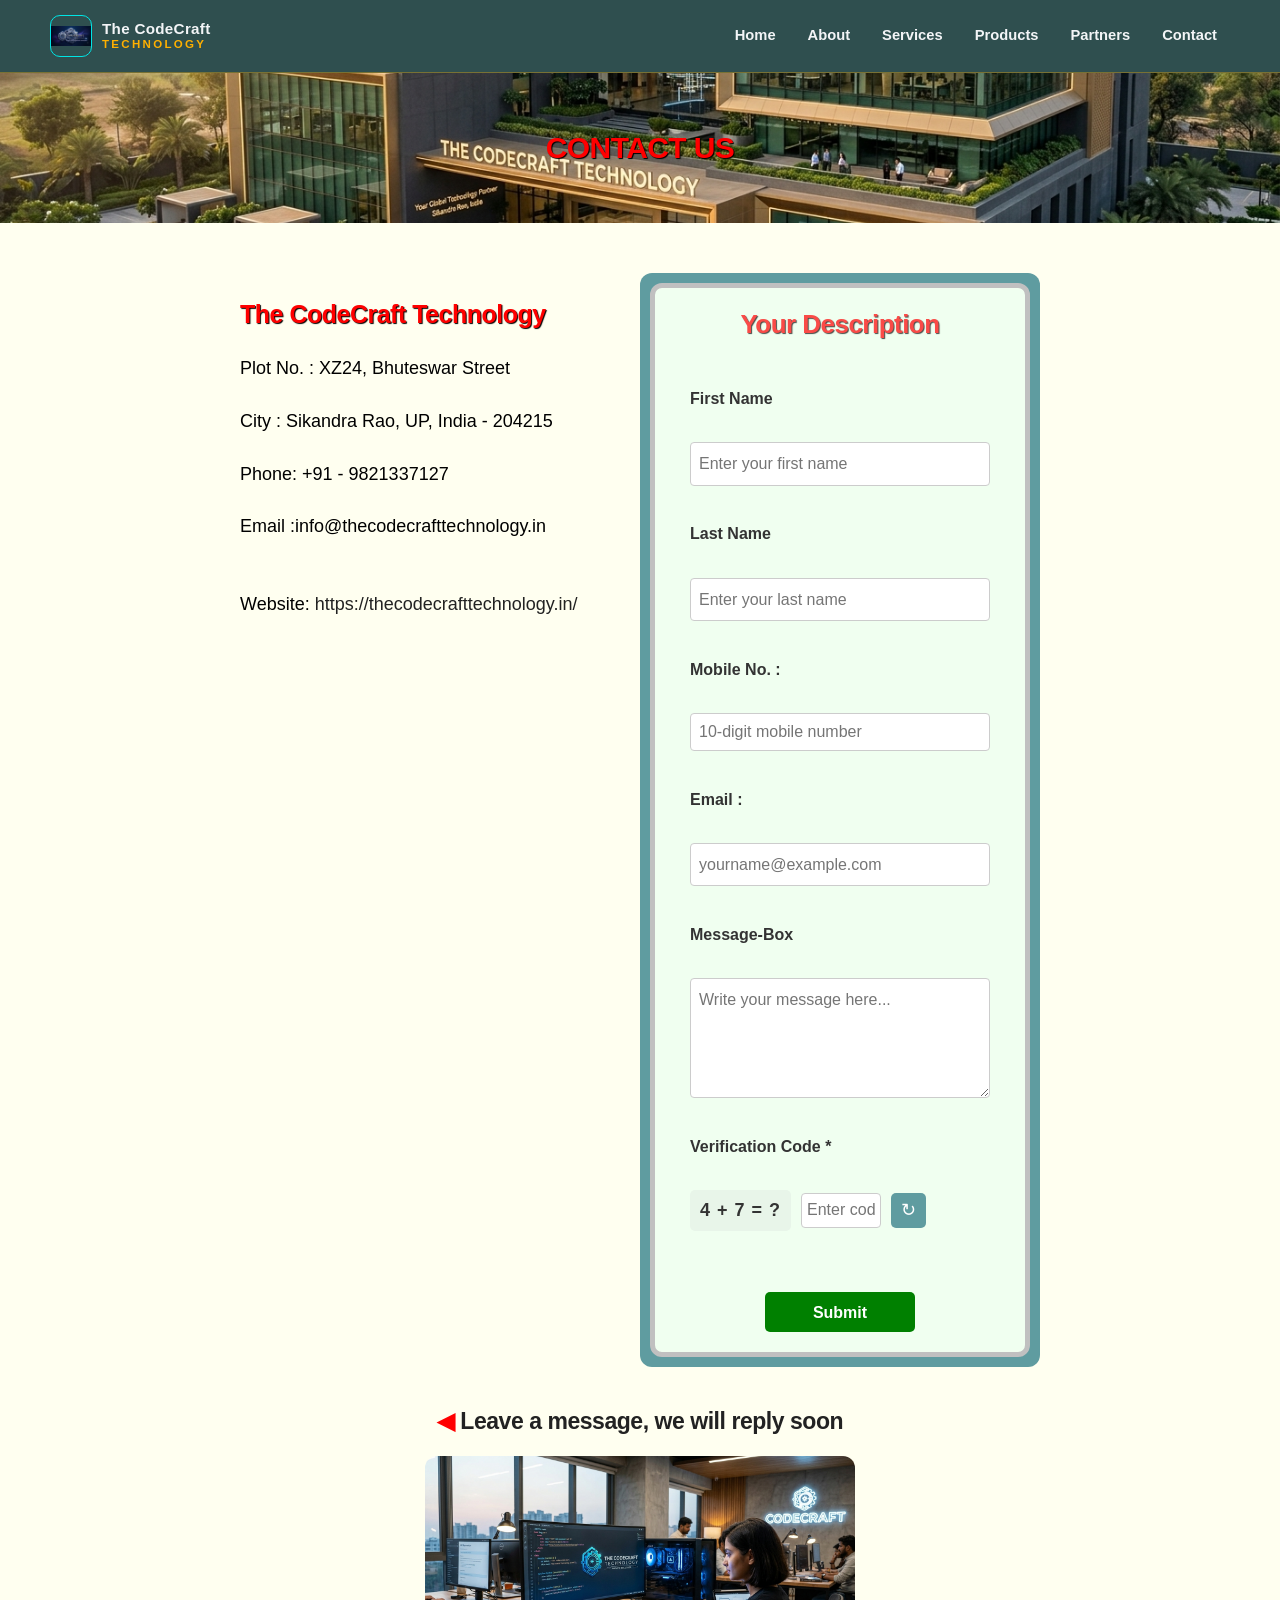
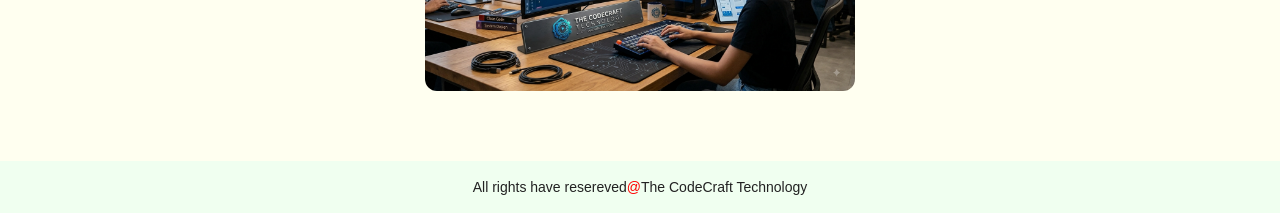
==== commit c6e0f6bd: "Update contact.html" ====
--- a/contact.html
+++ b/contact.html
@@ -27,9 +27,8 @@
     </div>
     <div class="formInfo">
         <form id="userform" novalidate>
+            <!-- Formspree के लिए ज़रूरी हिडन फील्ड्स -->
             <input type="hidden" name="_subject" value="New Contact Form Submission - The CodeCraft Technology">
-            <input type="hidden" name="_template" value="table">
-            <input type="hidden" name="_captcha" value="false">
             <input type="hidden" name="_replyto" id="_replyto" value="">
             
             <h2>Your Description</h2>
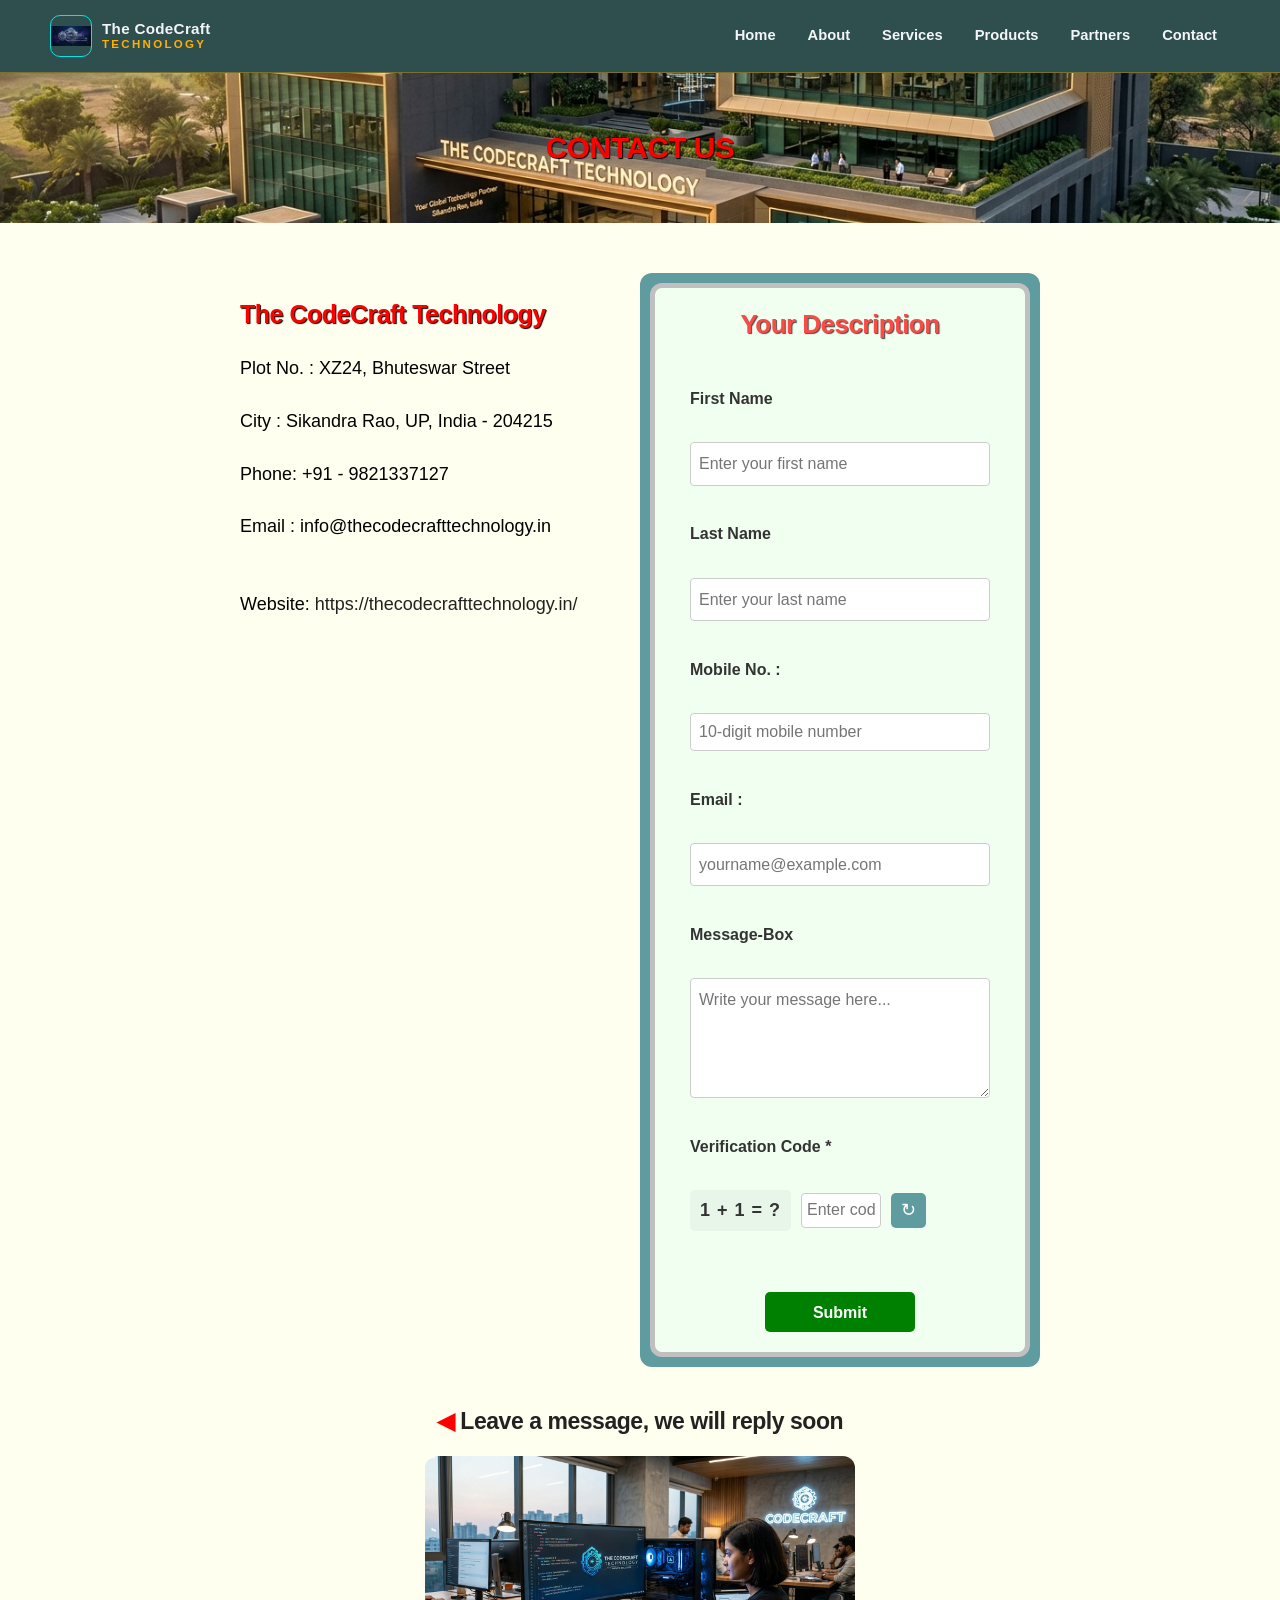
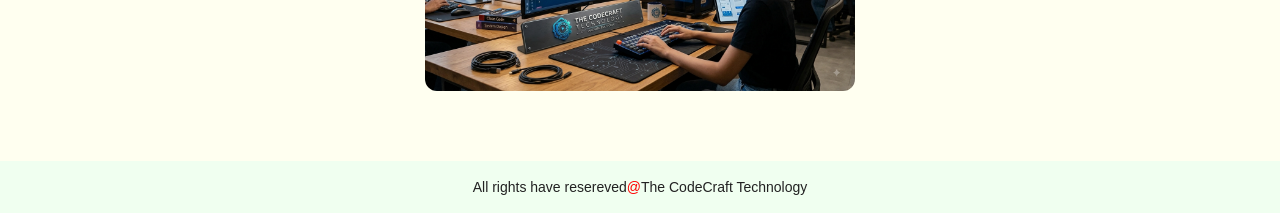
==== commit cde1802b: "Update contact.html" ====
--- a/contact.html
+++ b/contact.html
@@ -22,7 +22,7 @@
         <p>Plot No. : XZ24, Bhuteswar Street</p><br>
         <p>City : Sikandra Rao, UP, India - 204215</p><br>
         <p>Phone: +91 - 9821337127</p><br>
-        <p>Email :info@thecodecrafttechnology.in</p><br><br>
+        <p>Email : info@thecodecrafttechnology.in</p><br><br>
         <p>Website: <a href="https://thecodecrafttechnology.in/" target="_blank">https://thecodecrafttechnology.in/</a></p>
     </div>
     <div class="formInfo">
